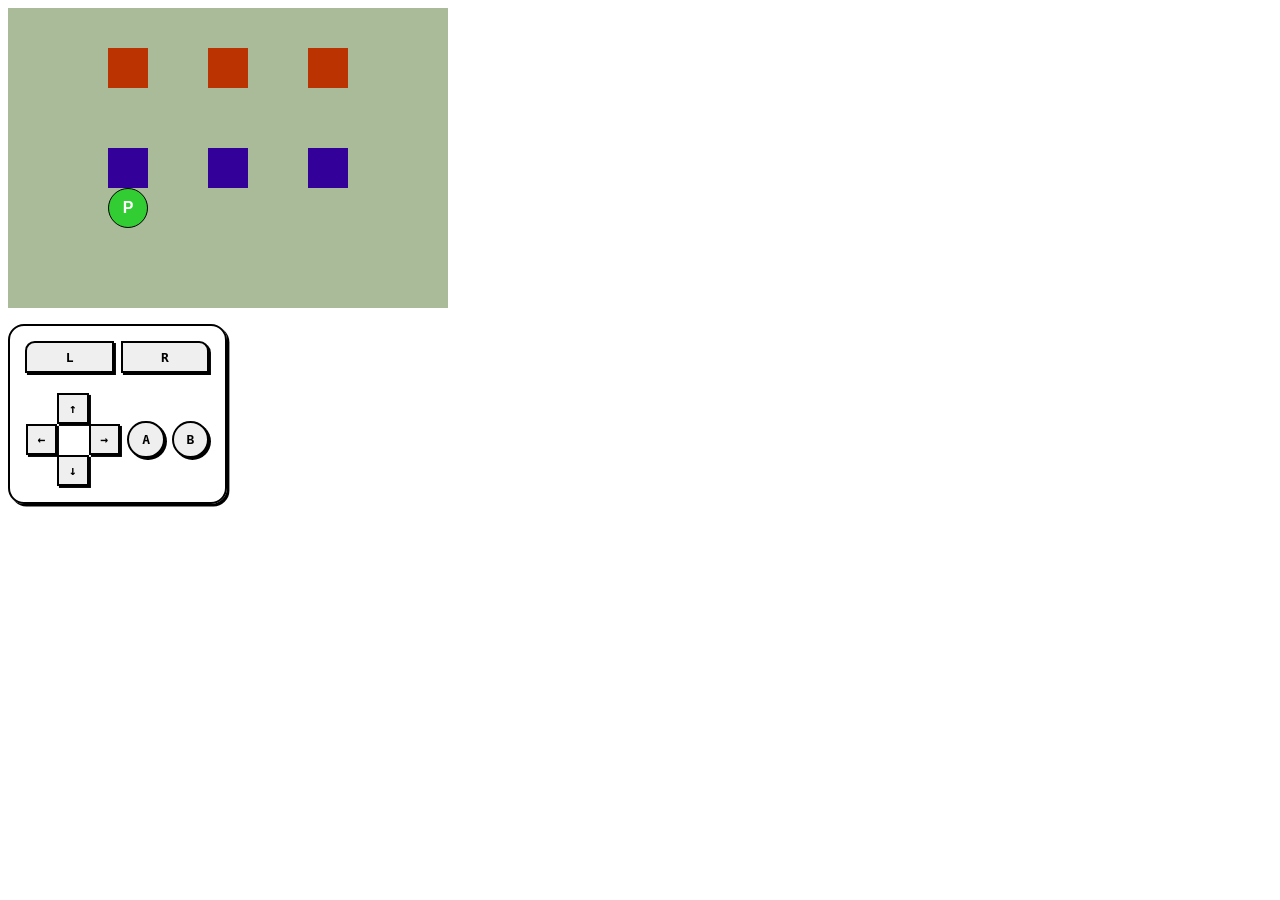
==== aimandmove.html @ ae20dd4d "aim and move demo" ====
<!doctype html>
<html lang="en">
    <head>
        <meta charset="UTF-8" />
        <meta name="viewport" content="width=device-width, initial-scale=1.0" />
        <title>Aim and Move</title>
        <link rel="stylesheet" href="styles/common.css" />
        <link rel="stylesheet" href="styles/aimandmove.css" />
        <script src="./src/apps/aimandmove/index.js" type="module"></script>
    </head>
    <body>
        <div id="field">
            <div class="bunker enemy" style="top: 40px; left: 100px"></div>
            <div class="bunker enemy" style="top: 40px; left: 200px"></div>
            <div class="bunker enemy" style="top: 40px; left: 300px"></div>
            <div class="bunker friendly" style="top: 140px; left: 100px"></div>
            <div class="bunker friendly" style="top: 140px; left: 200px"></div>
            <div class="bunker friendly" style="top: 140px; left: 300px"></div>
            <div id="player"></div>
        </div>
        <pbg-controller></pbg-controller>
    </body>
</html>
---- styles/common.css ----
:root {
    font-family: Arial, Helvetica, sans-serif;
}
---- styles/aimandmove.css ----
#field {
    width: 440px;
    height: 300px;
    background-color: #aabb99;
    position: relative;

    & > * {
        position: absolute;
    }
}

.bunker {
    width: 40px;
    height: 40px;

    &.friendly {
        background-color: #330099;
        &.highlight {
            &::before {
                border: 4px solid aqua;
                content: "";
            }
        }
    }
    &.enemy {
        background-color: #bb3300;
        &.highlight {
            &::before {
                border: 4px solid yellow;
                color: yellow;
                font-size: 0.8em;
                content: "pew pew";
            }
        }
    }

    &.highlight {
        &::before {
            content: "";
            display: block;
            position: absolute;
            top: 0;
            left: 0;
            right: 0;
            bottom: 0;
        }
    }
}

#player {
    background-color: #32cd32;
    box-sizing: border-box;
    color: white;
    font-weight: bold;
    border: 1px solid black;
    border-radius: 100%;
    width: 40px;
    height: 40px;
    display: flex;

    &::before {
        content: "P";
        display: block;
        text-align: center;
        margin: auto;
    }

    transition: left 0.5s ease-in-out;
}
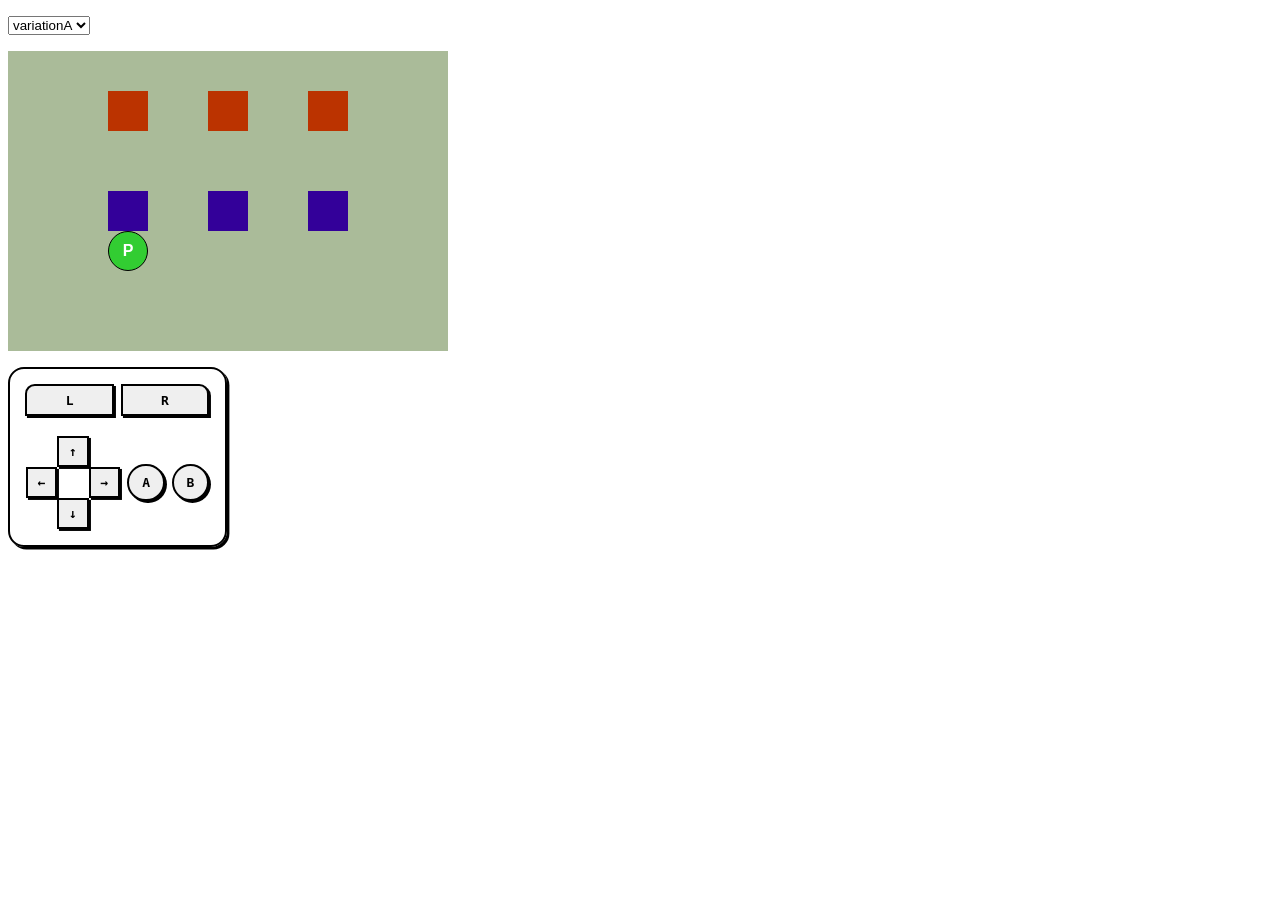
==== commit fee313ea: "add second controls variation" ====
--- a/aimandmove.html
+++ b/aimandmove.html
@@ -9,6 +9,9 @@
         <script src="./src/apps/aimandmove/index.js" type="module"></script>
     </head>
     <body>
+        <p>
+            <select id="variation-select"></select>
+        </p>
         <div id="field">
             <div class="bunker enemy" style="top: 40px; left: 100px"></div>
             <div class="bunker enemy" style="top: 40px; left: 200px"></div>
--- a/styles/aimandmove.css
+++ b/styles/aimandmove.css
@@ -15,28 +15,38 @@
 
     &.friendly {
         background-color: #330099;
-        &.highlight {
+        &.move-here {
             &::before {
+                content: "🏃‍♂️";
                 border: 4px solid aqua;
-                content: "";
             }
         }
     }
     &.enemy {
         background-color: #bb3300;
-        &.highlight {
+        &.aim {
             &::before {
+                content: "👁";
+                border: 4px solid white;
+            }
+        }
+        &.pew-pew {
+            &::before {
+                content: "💥pew 💥pew";
                 border: 4px solid yellow;
                 color: yellow;
-                font-size: 0.8em;
-                content: "pew pew";
+                font-size: 0.5em;
             }
         }
     }
 
-    &.highlight {
+    &.aim,
+    &.pew-pew,
+    &.move-here {
         &::before {
             content: "";
+            font-size: 1em;
+            text-align: center;
             display: block;
             position: absolute;
             top: 0;
